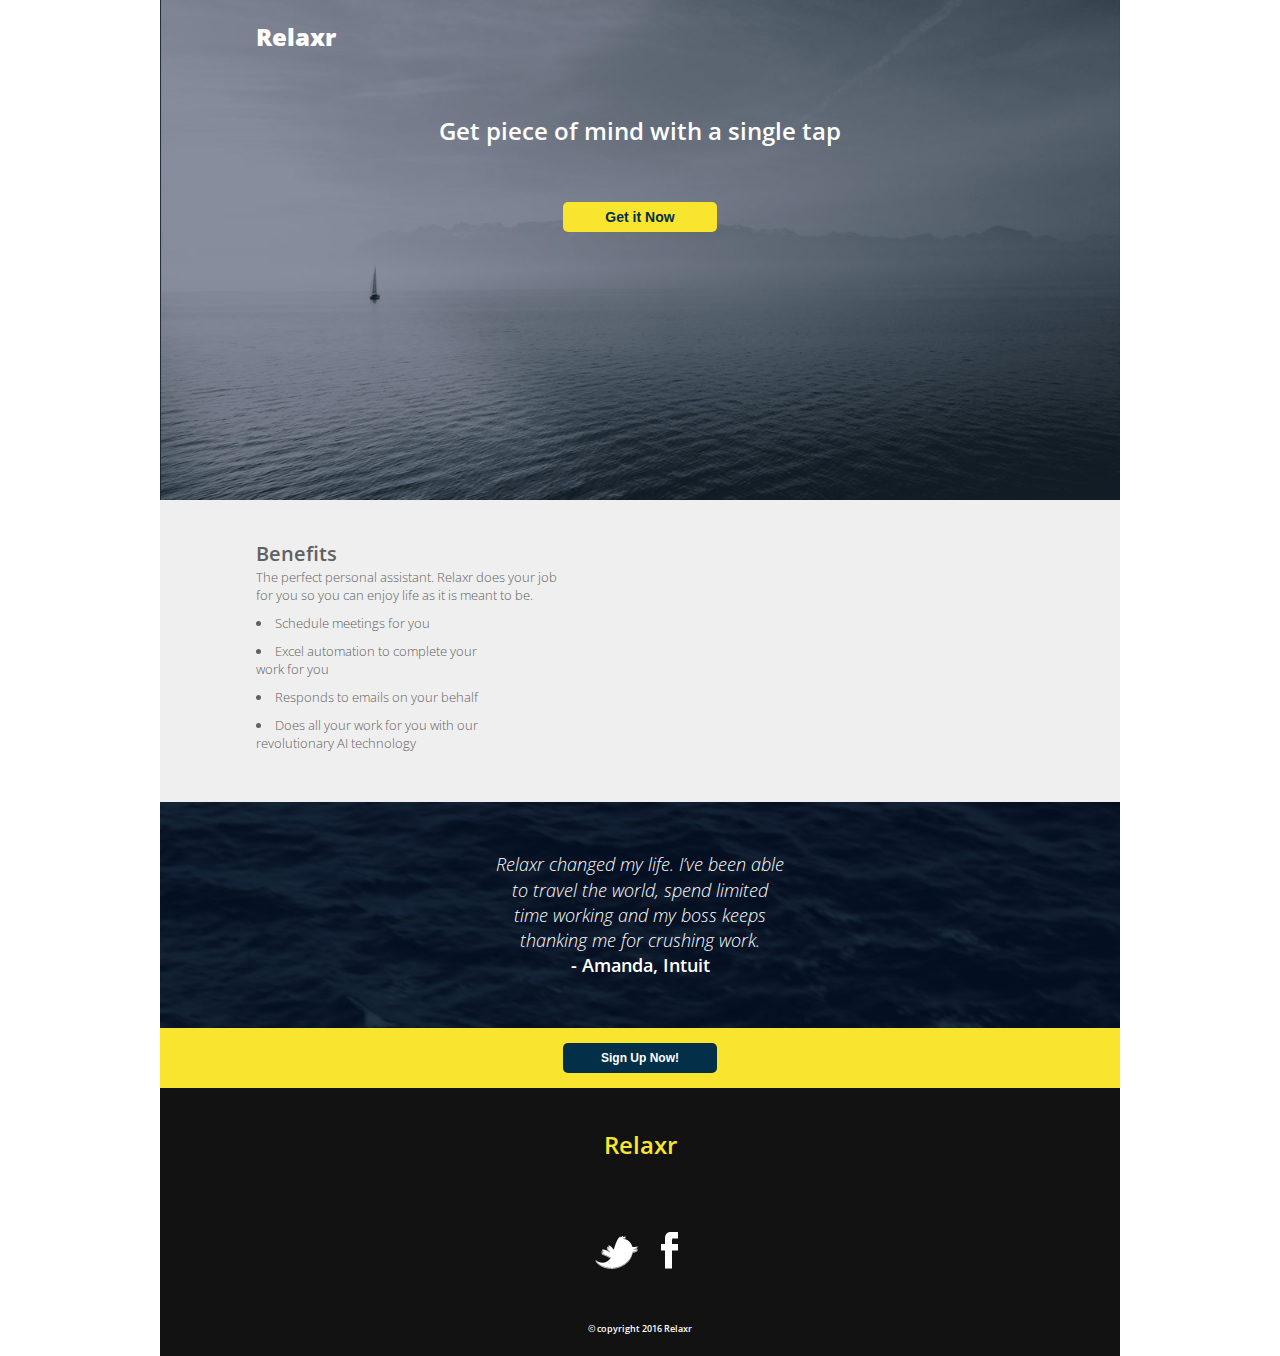
==== starter_code/index.html @ e64bd59d "HW 2" ====
<!DOCTYPE html>
<html lang="en">
	<head>
    	<meta charset="utf-8">
    	<meta name="description" content="Your description goes here">
    	<meta name="keywords" content="one, two, three">

		<title>Assignment 2</title>

		<!-- external CSS link -->
		<link rel="stylesheet" href="css/reset.css">
		<link rel="stylesheet" href="css/style.css">
		<link href="https://fonts.googleapis.com/css?family=Open+Sans:300,300i,600,800" rel="stylesheet">


	</head>
	<body>
		<div id="container">
			<header>
				<div class="logo">Relaxr</div>
				<h1>Get piece of mind with a single tap</h1>
				<button class="btn-yellow"><a href="#">Get it Now</a></button>
			</header>
			<section class="benefits">
				<h2>Benefits</h2>
				<p>The perfect personal assistant. Relaxr does your job<br />for you so you can enjoy life as it is meant to be.</p>
				<ul>
					<li>Schedule meetings for you</li>
					<li>Excel automation to complete your<br />work for you</li>
					<li>Responds to emails on your behalf</li>
					<li>Does all your work for you with our<br />revolutionary AI technology</li>
				</ul>
			</section>
			<aside class="testimonial">
				<blockquote>Relaxr changed my life. I’ve been able to travel the world, spend limited time working and my boss keeps thanking me for crushing work.</blockquote>
				<div class="cite">- Amanda, Intuit</div>
			</aside>
			<aside class="signup">
				<button class="btn-black"><a href="#">Sign Up Now!</a></button>
			</aside>
			<footer>
				<h3>Relaxr</h3>
				<div class="social">
					<img src="images/twitter.png" alt="twitter">
					<img src="images/facebook.png" alt="facebook">	
				</div>
				<p class="copyright">&copy; copyright 2016 Relaxr</p>
			</footer>
		</div><!-- #container -->
	</body>
</html>
---- starter_code/css/style.css ----
/*
Project Name: Blank Template
Client: Your Client
Author: Your Name
Developer @GA in NYC
*/


/******************************************
/* SETUP
/*******************************************/

/* Box Model Hack - applies to every element */
* {
  -moz-box-sizing: border-box; /* Firexfox */
  -webkit-box-sizing: border-box; /* Safari/Chrome/iOS/Android */
  box-sizing: border-box; /* IE */
}


/******************************************
/* BASE STYLES
/*******************************************/

body {
  color: #f0efef;
  font-size: 13px;
  line-height: 1.4;
  color: #606161;
  font-family: 'Open Sans', Helvetica, Arial, sans-serif;
  font-weight: 300;
}
a {
  text-decoration: none;
}
img {
  margin:10px;
}
h1, h2, h3 {
  font-weight:600;
}
h1 {
  color:#FFF;
  font-size:24px;
  text-align:center;
  margin:40px 0;
}
h2 {
  font-size:20px;
}
h3 {
  color:#f9e42e;
  font-size:24px;
  text-align:center;
  padding: 40px 0;
}
p, li {
  padding-bottom:10px;
}
ul {
  list-style:disc inside;
}
li {
  line-height:18px;
}
blockquote, .cite {
  font-size:18px;
  text-align:center;
}
blockquote {
  font-style:italic;
  font-weight:300;
}
.cite {
  font-weight:600;
}
/******************************************
/* LAYOUT
/*******************************************/

/* Center the container */
#container {
  width: 960px;
  margin: 0 auto;
}


header {
  background-image: url("../images/header_bg.jpg");
  background-size:cover;
  background-repeat:no-repeat;
  height:500px;
}
.logo {
  color:#FFF;
  font-size: 24px;
  font-weight: 800; 
  padding: 20px 10%;
}
.benefits {
  background:#f0efef;
  height:auto;
  padding:40px 10%;
}
.testimonial {
  background-image: url("../images/testimonial_bg.jpg");
  background-size:cover;
  color:white;
  height:auto;
  padding: 50px 35%;
}
.signup {
  background:#f9e42e;
}
footer {
  background:#121212;
}
.social {
  width:110px;
  margin:20px 425px;
}
/******************************************
/* ADDITIONAL STYLES
/*******************************************/
.btn-yellow, .btn-black {
  border:none;
  border-radius: 5px;
  height:30px;
  width:16%;
  font-weight:600;
  padding: 4px 10px;
  margin: 15px 42%;
}
.btn-yellow a {
    color:#033048;
}
.btn-black a {
    color:white;
}
.btn-yellow a:hover, .btn-black a:hover {
  text-decoration:underline;
}
.btn-yellow {
  background:#f9e42e;
  color:#033048;
  font-size:14px;
}
.btn-black {
  background:#033048;
  color:#FFF;
  font-size:12px;
}
.copyright {
  color:white;
  font-size:9px;
  font-weight:600;
  text-align:center;
  padding:20px 0;
}
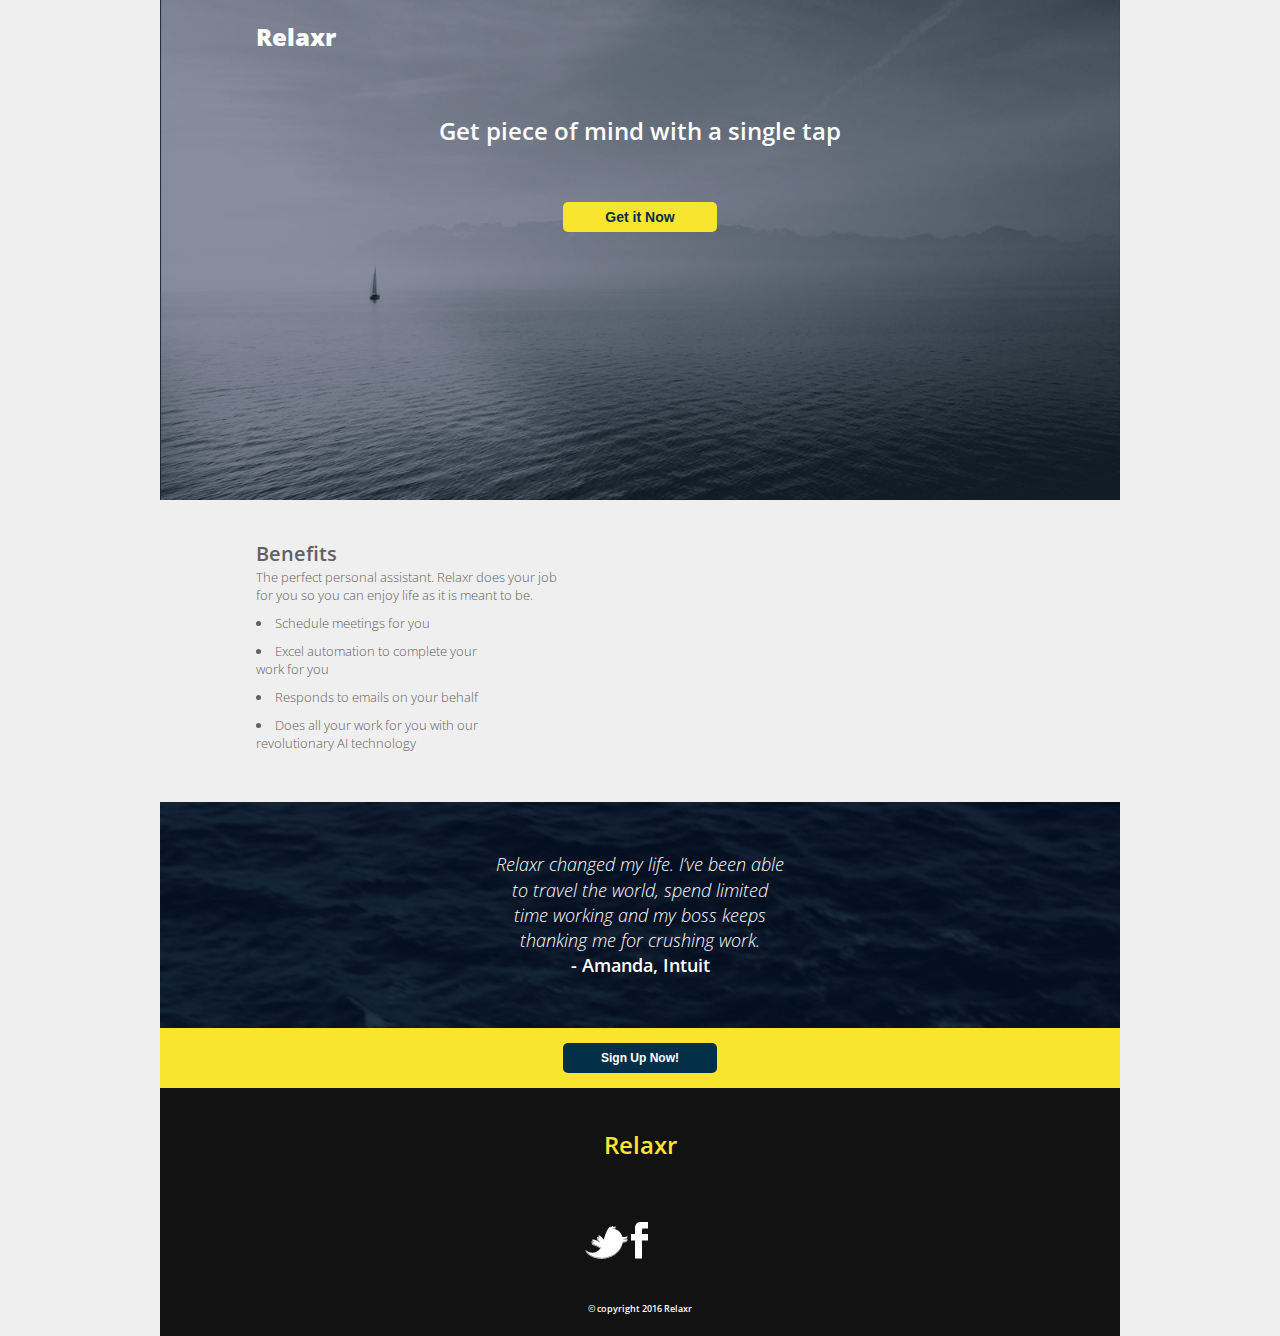
==== commit 86211f5a: "HW  - 3" ====
--- a/starter_code/index.html
+++ b/starter_code/index.html
@@ -17,8 +17,9 @@
 	</head>
 	<body>
 		<div id="container">
-			<header>
-				<div class="logo">Relaxr</div>
+			<header class="header-hero">
+				<div class="logo-hero">Relaxr</div>
+				<div class="clear"></div>
 				<h1>Get piece of mind with a single tap</h1>
 				<button class="btn-yellow"><a href="#">Get it Now</a></button>
 			</header>
@@ -42,8 +43,8 @@
 			<footer>
 				<h3>Relaxr</h3>
 				<div class="social">
-					<img src="images/twitter.png" alt="twitter">
-					<img src="images/facebook.png" alt="facebook">	
+					<img class="img-social" src="images/twitter.png" alt="twitter">
+					<img class="img-social" src="images/facebook.png" alt="facebook">	
 				</div>
 				<p class="copyright">&copy; copyright 2016 Relaxr</p>
 			</footer>
--- a/starter_code/css/style.css
+++ b/starter_code/css/style.css
@@ -23,7 +23,7 @@
 /*******************************************/
 
 body {
-  color: #f0efef;
+  background: #f0efef;
   font-size: 13px;
   line-height: 1.4;
   color: #606161;
@@ -33,7 +33,7 @@
 a {
   text-decoration: none;
 }
-img {
+img-social {
   margin:10px;
 }
 h1, h2, h3 {
@@ -56,6 +56,12 @@
 }
 p, li {
   padding-bottom:10px;
+}
+p:first-child:first-letter {
+    font-size: 96px; 
+    float: left; 
+    margin: 15px 15px 0 0; 
+    line-height: 100px;
 }
 ul {
   list-style:disc inside;
@@ -83,19 +89,86 @@
   width: 960px;
   margin: 0 auto;
 }
-
-
-header {
+.header-hero {
   background-image: url("../images/header_bg.jpg");
   background-size:cover;
   background-repeat:no-repeat;
   height:500px;
 }
-.logo {
-  color:#FFF;
+.header-standard {
+  background:#033048;
+  height:60px;
+}
+.logo-hero, .logo-standard {
+   color:#FFF;
   font-size: 24px;
   font-weight: 800; 
   padding: 20px 10%;
+}
+.logo-hero {
+}
+.logo-standard {
+  float:left;
+  width:25%;
+}
+nav {
+  display:inline;
+  float:right;
+  font-size:14px;
+  font-weight:600;
+  line-height:60px;
+  text-align:right;
+  top:20px;
+  height:40px;
+  width:75%;
+}
+nav ul {
+  list-style:none;
+
+}
+nav ul li {
+  display:inline;
+}
+nav ul li a {
+ color:#f9e42e;
+ height:40px;
+ padding:10px 20px;
+}
+nav ul li a:hover {
+  background:#f9e42e;
+  color:#033048;
+}
+.column1, .column2 {
+  margin:10px 0;
+  float:left;
+}
+.column1 {
+  width:700px;
+}
+.column2 {
+  width:220px;
+  margin-left:20px;
+}
+article {
+  border-bottom:1px solid black;
+}
+.blog {}
+.blog h1 {
+  color:#121212;
+  font-size:40px;
+  font-weight:600;
+  margin:40px 0;
+  text-align:left;
+}
+.blog p, .column2 ul {
+  font-size: 24px;
+}
+.column2 h2 {
+  font-size:32px;
+  font-weight:800;
+}
+.column2 p {
+  font-size:22px;
 }
 .benefits {
   background:#f0efef;
@@ -122,6 +195,21 @@
 /******************************************
 /* ADDITIONAL STYLES
 /*******************************************/
+.clear {
+  clear:both;
+}
+.read-more a, .learn-more a {
+  color:#033048;
+}
+.read-more {
+  font-size:24px;
+  font-weight:600;
+  text-align:right;
+}
+.learn-more {
+  font-size:22px;
+  font-weight:600;
+}
 .btn-yellow, .btn-black {
   border:none;
   border-radius: 5px;
@@ -157,3 +245,4 @@
   text-align:center;
   padding:20px 0;
 }
+
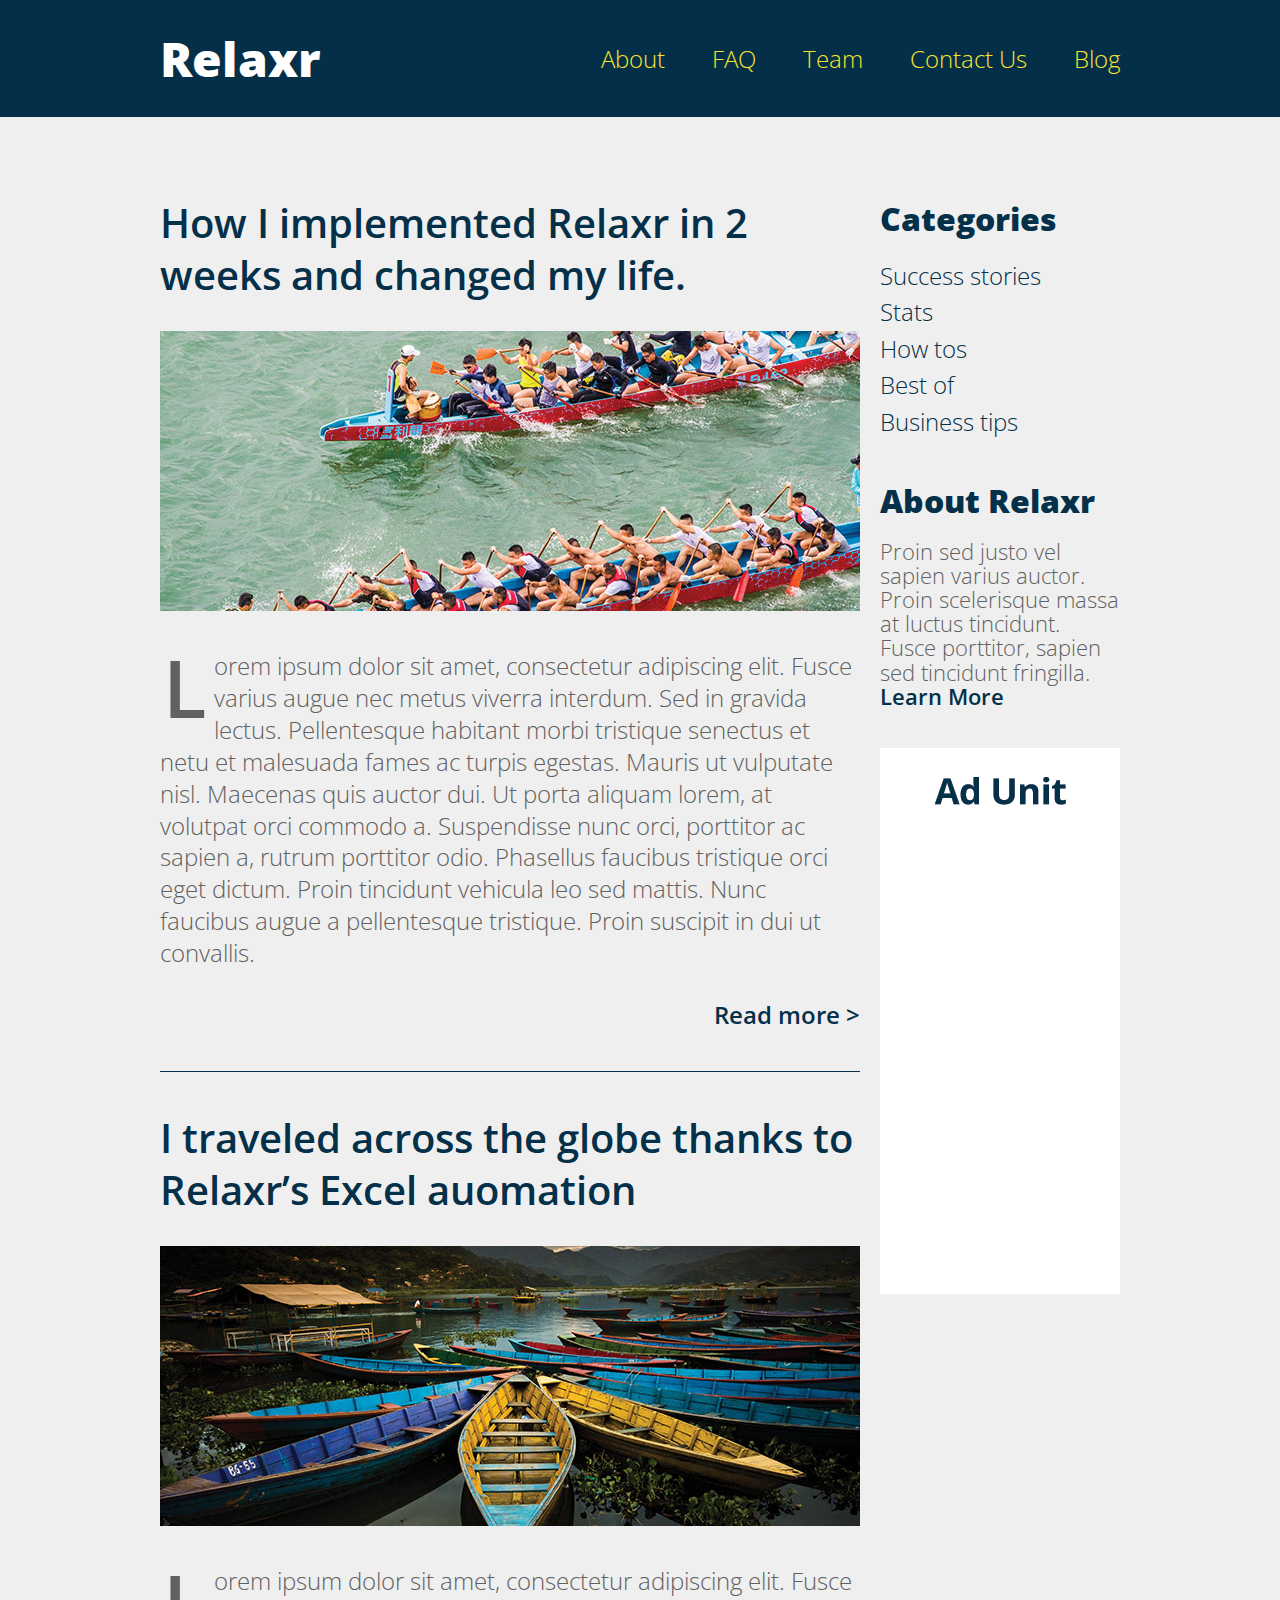
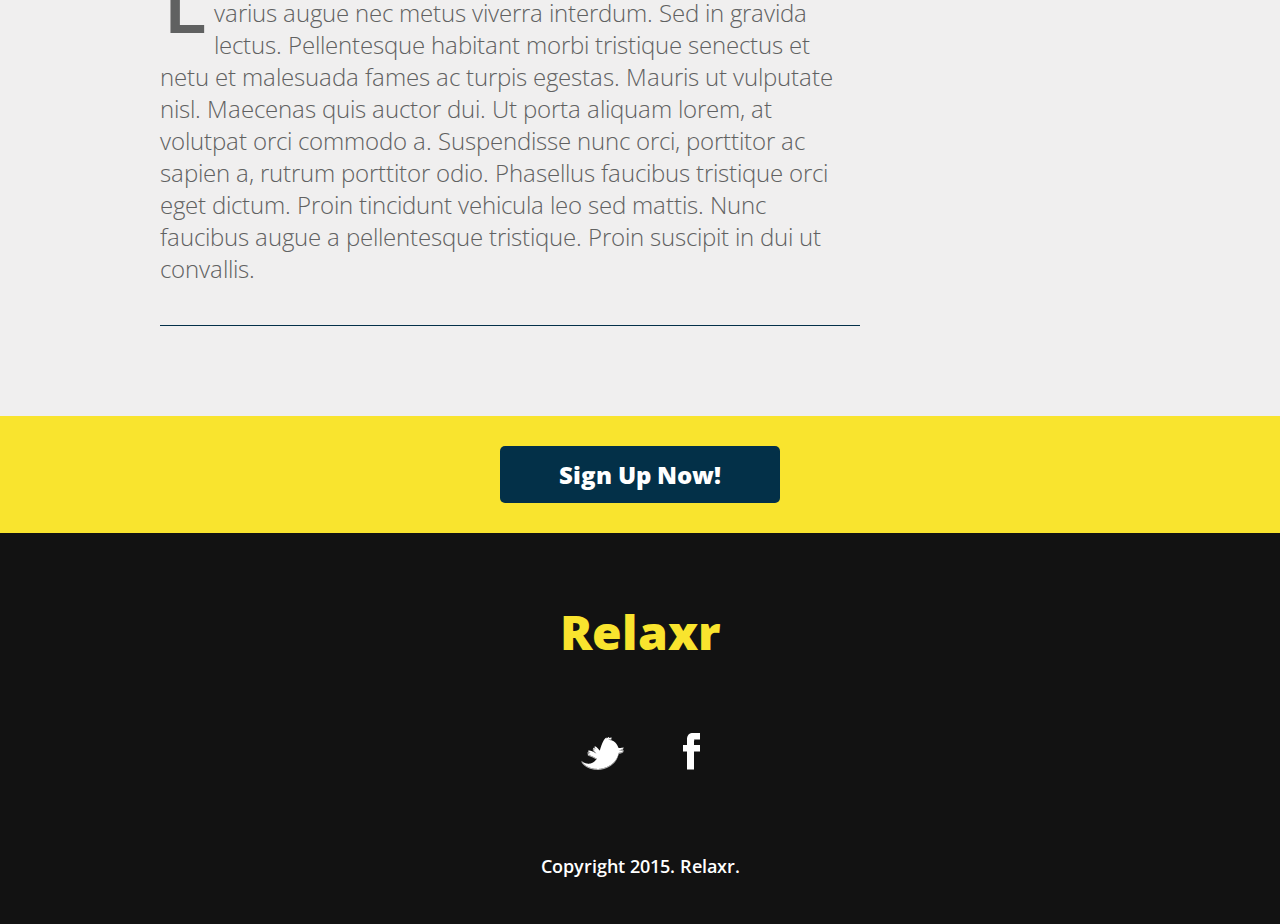
==== commit 08e5e7d8: "HW Assignment 4" ====
--- a/starter_code/index.html
+++ b/starter_code/index.html
@@ -1,53 +1,86 @@
+<!DOCTYPE html>
+<html>
+	<head>
+    
+    	<meta name="description" content="The perfect personal assistant. Relaxr does your job for you so you can enjoy life as it is meant to be.">
 
-<!DOCTYPE html>
-<html lang="en">
-	<head>
-    	<meta charset="utf-8">
-    	<meta name="description" content="Your description goes here">
-    	<meta name="keywords" content="one, two, three">
+		<title>Interactive Blog</title>
+		
 
-		<title>Assignment 2</title>
-
-		<!-- external CSS link -->
+		<!-- external CSS links -->
+		<link href='http://fonts.googleapis.com/css?family=Open+Sans:300italic,300,600,800' rel='stylesheet' type='text/css'>
 		<link rel="stylesheet" href="css/reset.css">
 		<link rel="stylesheet" href="css/style.css">
-		<link href="https://fonts.googleapis.com/css?family=Open+Sans:300,300i,600,800" rel="stylesheet">
 
 
 	</head>
 	<body>
-		<div id="container">
-			<header class="header-hero">
-				<div class="logo-hero">Relaxr</div>
-				<div class="clear"></div>
-				<h1>Get piece of mind with a single tap</h1>
-				<button class="btn-yellow"><a href="#">Get it Now</a></button>
-			</header>
-			<section class="benefits">
-				<h2>Benefits</h2>
-				<p>The perfect personal assistant. Relaxr does your job<br />for you so you can enjoy life as it is meant to be.</p>
-				<ul>
-					<li>Schedule meetings for you</li>
-					<li>Excel automation to complete your<br />work for you</li>
-					<li>Responds to emails on your behalf</li>
-					<li>Does all your work for you with our<br />revolutionary AI technology</li>
-				</ul>
-			</section>
-			<aside class="testimonial">
-				<blockquote>Relaxr changed my life. I’ve been able to travel the world, spend limited time working and my boss keeps thanking me for crushing work.</blockquote>
-				<div class="cite">- Amanda, Intuit</div>
-			</aside>
-			<aside class="signup">
-				<button class="btn-black"><a href="#">Sign Up Now!</a></button>
-			</aside>
-			<footer>
-				<h3>Relaxr</h3>
-				<div class="social">
-					<img class="img-social" src="images/twitter.png" alt="twitter">
-					<img class="img-social" src="images/facebook.png" alt="facebook">	
-				</div>
-				<p class="copyright">&copy; copyright 2016 Relaxr</p>
-			</footer>
-		</div><!-- #container -->
+		<header>
+			<div class="container">
+				<h1 class="logo">Relaxr</h1>
+				<nav>
+					<ul>
+						<li><a href="#">About</a></li>
+						<li><a href="#">FAQ</a></li>
+						<li><a href="#">Team</a></li>
+						<li><a href="#">Contact Us</a></li>
+						<li><a href="#">Blog</a></li>
+					</ul>
+				</nav>
+			</div>
+		</header>
+		<section id="main">
+			<div class="container">
+				<section id="posts">
+					<article class="post">
+						<h2><a href="#">How I implemented Relaxr in 2 weeks and changed my life.</a></h2>
+						<img src="images/blog_photo1.jpg" alt="Crew Meet">
+						<p>Lorem ipsum dolor sit amet, consectetur adipiscing elit. Fusce varius augue nec metus viverra interdum. Sed in gravida lectus. Pellentesque habitant morbi tristique senectus et netu et malesuada fames ac turpis egestas. Mauris ut vulputate nisl.  Maecenas quis auctor dui. Ut porta aliquam lorem, at volutpat orci commodo a. Suspendisse nunc orci, porttitor ac sapien a, rutrum porttitor odio. Phasellus faucibus tristique orci eget dictum. Proin tincidunt vehicula leo sed mattis. Nunc faucibus augue a pellentesque tristique. Proin suscipit in dui ut convallis.</p>
+
+						<p class="read-more"><a href="#">Read more &gt;</a></p>
+						<p class="hide" id="show-this-on-click">Maecenas quis auctor dui. Ut porta aliquam lorem, at volutpat orci commodo a. Suspendisse nunc orci, porttitor ac sapien a, rutrum porttitor odio. Phasellus faucibus tristique orci eget dictum. Proin tincidunt vehicula leo sed mattis. Nunc faucibus augue a pellentesque tristique. Proin suscipit in dui ut convallis.</p>
+						<p class="read-less hide"><a href="#">Read less &gt;</a></p>
+					</article>
+					<article class="post">
+						<h2><a href="#">I traveled across the globe thanks to Relaxr’s Excel auomation</a></h2>
+						<img src="images/blog_photo2.jpg" alt="Canoes">
+						<p>Lorem ipsum dolor sit amet, consectetur adipiscing elit. Fusce varius augue nec metus viverra interdum. Sed in gravida lectus. Pellentesque habitant morbi tristique senectus et netu et malesuada fames ac turpis egestas. Mauris ut vulputate nisl.  Maecenas quis auctor dui. Ut porta aliquam lorem, at volutpat orci commodo a. Suspendisse nunc orci, porttitor ac sapien a, rutrum porttitor odio. Phasellus faucibus tristique orci eget dictum. Proin tincidunt vehicula leo sed mattis. Nunc faucibus augue a pellentesque tristique. Proin suscipit in dui ut convallis.</p>
+
+					</article>
+				</section><!--
+			--><aside id="sidebar">
+					<h3>Categories</h3>
+					<ul>
+						<li><a href="#">Success stories</a></li>
+						<li><a href="#">Stats</a></li>
+						<li><a href="#">How tos</a></li>
+						<li><a href="#">Best of</a></li>
+						<li><a href="#">Business tips</a></li>
+					</ul>
+					<h3>About Relaxr</h3>
+					<p>Proin sed justo vel sapien varius auctor. Proin scelerisque massa at luctus tincidunt. Fusce porttitor, sapien sed tincidunt fringilla.<br>
+					<a href="#" class="learn-more">Learn More</a> <span class="hide" id="learn-more-text">Here is some more text about this fun thing!</p>
+					<img src="images/ad-unit.png" alt="Ad Unit">
+				</aside>
+			</div>
+		</section>
+
+		<aside id="bottom-cta">
+			<a class="button blue" href="#">Sign Up Now!</a>
+		</aside>
+		<footer>
+			<h4 class="logo">Relaxr</h4>
+
+			<ul>
+				<li><a href="#"><img src="images/twitter.png" alt="Twitter logo"></a></li>
+				<li><a href="#"><img src="images/facebook.png" alt="Facebook logo"></a></li>
+			</ul>
+
+			<p class="copyright">Copyright 2015. Relaxr.</p>
+		</footer>
+
+		<!-- jQuery files go here -->
+		<script src="js/jquery-3.1.0.min.js"></script>
+		<script src="js/relaxr.js"></script>
 	</body>
 </html>--- a/starter_code/css/style.css
+++ b/starter_code/css/style.css
@@ -10,239 +10,215 @@
 /* SETUP
 /*******************************************/
 
-/* Box Model Hack - applies to every element */
+/* Box Model Hack */
 * {
   -moz-box-sizing: border-box; /* Firexfox */
   -webkit-box-sizing: border-box; /* Safari/Chrome/iOS/Android */
   box-sizing: border-box; /* IE */
 }
 
+/* Clear fix hack */
+.clearfix:after {
+  content: ".";
+  display: block;
+  clear: both;
+  visibility: hidden;
+  line-height: 0;
+  height: 0;
+}
+
+.clear {
+  clear: both;
+}
+
 
 /******************************************
 /* BASE STYLES
 /*******************************************/
 
 body {
-  background: #f0efef;
-  font-size: 13px;
+  color: #043049;
+  font-size: 26px;
   line-height: 1.4;
   color: #606161;
   font-family: 'Open Sans', Helvetica, Arial, sans-serif;
   font-weight: 300;
+  background: #f0efef;
 }
 a {
   text-decoration: none;
 }
-img-social {
-  margin:10px;
-}
-h1, h2, h3 {
-  font-weight:600;
-}
-h1 {
-  color:#FFF;
-  font-size:24px;
-  text-align:center;
-  margin:40px 0;
-}
-h2 {
-  font-size:20px;
-}
-h3 {
-  color:#f9e42e;
-  font-size:24px;
-  text-align:center;
-  padding: 40px 0;
-}
-p, li {
-  padding-bottom:10px;
-}
-p:first-child:first-letter {
-    font-size: 96px; 
-    float: left; 
-    margin: 15px 15px 0 0; 
-    line-height: 100px;
-}
-ul {
-  list-style:disc inside;
-}
-li {
-  line-height:18px;
-}
-blockquote, .cite {
-  font-size:18px;
-  text-align:center;
-}
-blockquote {
-  font-style:italic;
-  font-weight:300;
-}
-.cite {
-  font-weight:600;
-}
+
+
 /******************************************
 /* LAYOUT
 /*******************************************/
 
 /* Center the container */
-#container {
+.container {
   width: 960px;
   margin: 0 auto;
 }
-.header-hero {
-  background-image: url("../images/header_bg.jpg");
-  background-size:cover;
-  background-repeat:no-repeat;
-  height:500px;
-}
-.header-standard {
-  background:#033048;
-  height:60px;
-}
-.logo-hero, .logo-standard {
-   color:#FFF;
-  font-size: 24px;
-  font-weight: 800; 
-  padding: 20px 10%;
-}
-.logo-hero {
-}
-.logo-standard {
-  float:left;
-  width:25%;
-}
-nav {
-  display:inline;
-  float:right;
-  font-size:14px;
-  font-weight:600;
-  line-height:60px;
-  text-align:right;
-  top:20px;
-  height:40px;
-  width:75%;
-}
-nav ul {
-  list-style:none;
-
-}
-nav ul li {
-  display:inline;
-}
-nav ul li a {
- color:#f9e42e;
- height:40px;
- padding:10px 20px;
-}
-nav ul li a:hover {
-  background:#f9e42e;
-  color:#033048;
-}
-.column1, .column2 {
-  margin:10px 0;
-  float:left;
-}
-.column1 {
-  width:700px;
-}
-.column2 {
-  width:220px;
-  margin-left:20px;
-}
-article {
-  border-bottom:1px solid black;
-}
-.blog {}
-.blog h1 {
-  color:#121212;
-  font-size:40px;
-  font-weight:600;
-  margin:40px 0;
-  text-align:left;
-}
-.blog p, .column2 ul {
-  font-size: 24px;
-}
-.column2 h2 {
-  font-size:32px;
-  font-weight:800;
-}
-.column2 p {
-  font-size:22px;
-}
-.benefits {
-  background:#f0efef;
-  height:auto;
-  padding:40px 10%;
-}
-.testimonial {
-  background-image: url("../images/testimonial_bg.jpg");
-  background-size:cover;
-  color:white;
-  height:auto;
-  padding: 50px 35%;
-}
-.signup {
-  background:#f9e42e;
-}
+
+.logo {
+  font-size: 48px;
+  font-weight: 800;
+}
+
+header {
+  background: #033048;
+  padding: 25px 0;
+  overflow: hidden;
+}
+header .logo {
+  color: #fff;
+  float: left;
+}
+
+header nav {
+  float: right;
+  margin-top: 15px;
+}
+header nav ul li {
+  display: inline-block;
+  margin: 0 0 0 40px;
+  font-size: 24px;
+}
+header nav ul li a {
+  color: #f9e42e;
+}
+#main {
+  margin-top: 80px;
+}
+#posts {
+  width: 700px;
+  display: inline-block;
+  margin-right: 20px;
+  vertical-align: top;
+}
+#sidebar {
+  width: 240px;
+  display: inline-block;
+  vertical-align: top;
+}
+.post {
+  border-bottom: 1px solid #043049;
+  padding-bottom: 40px;
+  margin-bottom: 40px;
+}
+h2 {
+  font-weight: 600;
+  font-size: 40px;
+  line-height: 1.3;
+  margin-bottom: 30px;
+}
+h2 a {
+  color: #043049;
+}
+
+.post img {
+  margin-bottom: 30px;
+}
+.post p {
+  font-size: 24px;
+  line-height: 1.333;
+  color: #606161;
+}
+.post p:first-of-type:first-letter {
+  float: left;
+  font-size: 80px;
+  line-height: 65px;
+  padding-top: 4px;
+  padding-right: 8px;
+  padding-left: 3px;
+  font-weight: 600;
+}
+.read-more, .read-less {
+  text-align: right;
+  margin-top: 30px;
+}
+.read-more a, .read-less a {
+  color: #043049;
+  font-weight: 600;
+}
+
+.button {
+  border-radius: 5px;
+  font-weight: 800;
+  padding: 12px 0;
+  width: 280px;
+  font-size: 28px;
+  text-align: center;
+  display: block;
+  margin: 0 auto;
+}
+.yellow {
+  background: #f9e42e;
+  color: #033048;
+}
+.blue {
+  background: #033048;
+  color: #fff;
+  font-size: 24px;
+}
+
+#sidebar h3 {
+  font-size: 32px;
+  font-weight: 800;
+  margin-bottom: 15px;
+  color: #043049;
+}
+#sidebar ul {
+  margin-bottom: 40px;
+}
+#sidebar ul li a {
+  color: #043049;
+  font-size: 24px;
+}
+#sidebar p {
+  font-size: 22px;
+  line-height: 1.1;
+  margin-bottom: 40px;
+}
+#sidebar p a {
+  color: #043049;
+  font-weight: 600;
+}
+
+#bottom-cta {
+  background: #f9e42e;
+  padding: 30px;
+  text-align: center;
+  margin-top: 50px;
+}
+
 footer {
-  background:#121212;
-}
-.social {
-  width:110px;
-  margin:20px 425px;
-}
+  background: #121212;
+  padding: 65px 0 45px;
+  text-align: center;
+}
+footer .logo {
+  color: #f9e42e;
+  margin-bottom: 68px;
+}
+footer ul li {
+  display: inline-block;
+  list-style: none;
+  margin: 0 26px 75px;
+}
+footer p {
+  font-size: 18px;
+  color: #fff;
+  font-weight: 600;
+}
+.hide {
+  display: none;
+}
+
 /******************************************
 /* ADDITIONAL STYLES
 /*******************************************/
-.clear {
-  clear:both;
-}
-.read-more a, .learn-more a {
-  color:#033048;
-}
-.read-more {
-  font-size:24px;
-  font-weight:600;
-  text-align:right;
-}
-.learn-more {
-  font-size:22px;
-  font-weight:600;
-}
-.btn-yellow, .btn-black {
-  border:none;
-  border-radius: 5px;
-  height:30px;
-  width:16%;
-  font-weight:600;
-  padding: 4px 10px;
-  margin: 15px 42%;
-}
-.btn-yellow a {
-    color:#033048;
-}
-.btn-black a {
-    color:white;
-}
-.btn-yellow a:hover, .btn-black a:hover {
-  text-decoration:underline;
-}
-.btn-yellow {
-  background:#f9e42e;
-  color:#033048;
-  font-size:14px;
-}
-.btn-black {
-  background:#033048;
-  color:#FFF;
-  font-size:12px;
-}
-.copyright {
-  color:white;
-  font-size:9px;
-  font-weight:600;
-  text-align:center;
-  padding:20px 0;
-}
-
+
+
+
+
